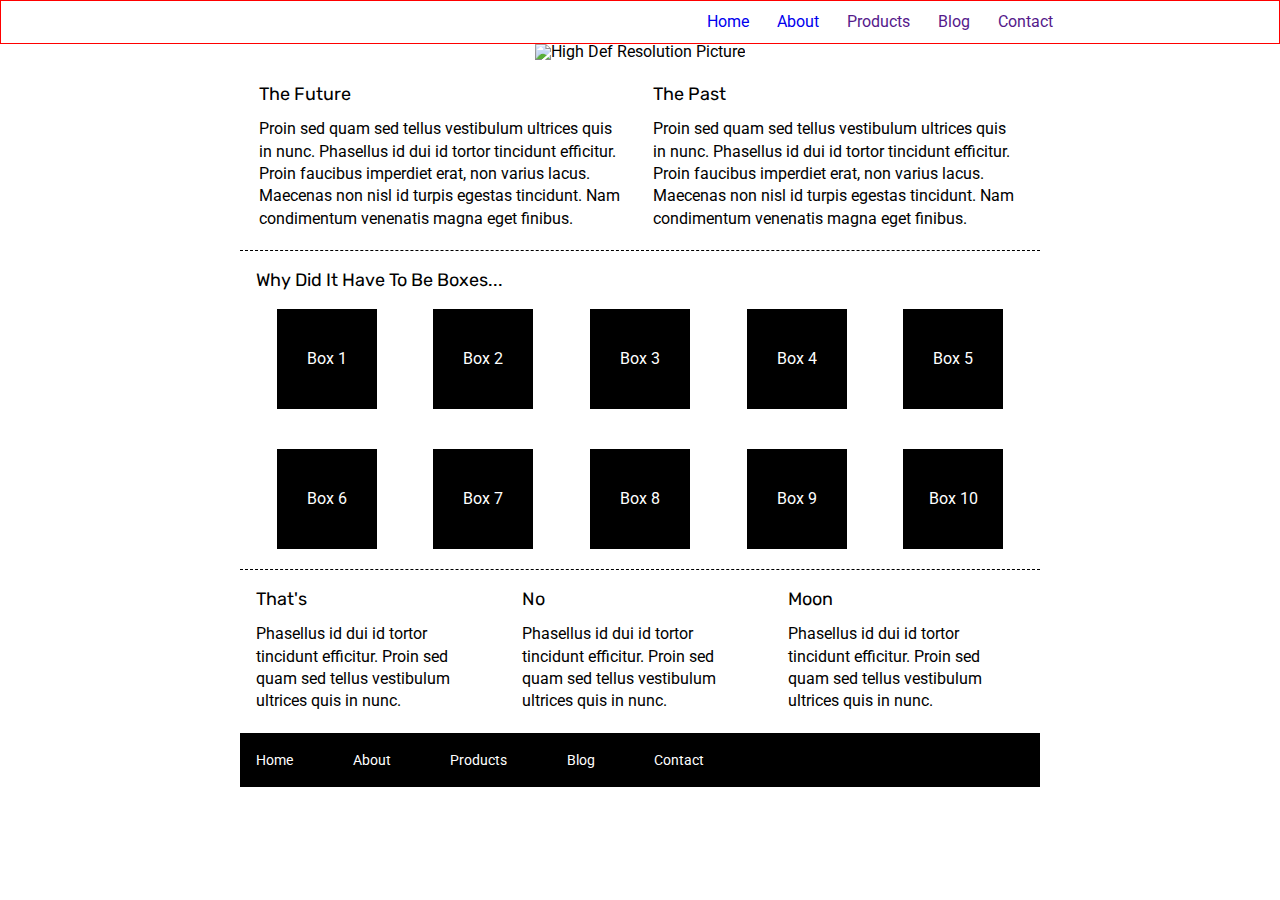
==== index.html @ b17a4ecc "First Commit" ====
<!doctype html>

<html lang="en">
<head>
  <meta charset="utf-8">

  <title>Sprint Challenge - Home</title>

  <link href="https://fonts.googleapis.com/css?family=Roboto|Rubik" rel="stylesheet">
  <link rel="stylesheet" href="css/index.css">

</head>
<header class="header-container">
    <nav class="nav-container">
        <div class="top-left-nav">
            <img src="/img/lambda-black.png" alt="">
        </div>
        <div class="top-right-nav">
            <a href="/index.html">Home</a>
            <a href="/about.html">About</a>
            <a href="">Products</a>
            <a href="">Blog</a>
            <a href="">Contact</a>
        </div>
    </nav>
    <div class="background-container">
        <img src="/img/jumbo.jpg" alt="High Def Resolution Picture">
    </div>
</header>
<body>
    <div class="container">
        <section class="top-content">
            <div class="text-container">
                <h2>The Future</h2>
                <p>Proin sed quam sed tellus vestibulum ultrices quis in nunc. Phasellus id dui id tortor tincidunt efficitur. Proin faucibus imperdiet erat, non varius lacus. Maecenas non nisl id turpis egestas tincidunt. Nam condimentum venenatis magna eget finibus.</p>
            </div>
            <div class="text-container">
                <h2>The Past</h2>
                <p>Proin sed quam sed tellus vestibulum ultrices quis in nunc. Phasellus id dui id tortor tincidunt efficitur. Proin faucibus imperdiet erat, non varius lacus. Maecenas non nisl id turpis egestas tincidunt. Nam condimentum venenatis magna eget finibus.</p>
            </div>
        </section>
        
        <section class="middle-content">
        
            <h2>Why Did It Have To Be Boxes...</h2>
            
            <div class="boxes">
                <div class="box">Box 1</div>
                <div class="box">Box 2</div>
                <div class="box">Box 3</div>
                <div class="box">Box 4</div>
                <div class="box">Box 5</div>
                <div class="box">Box 6</div>
                <div class="box">Box 7</div>
                <div class="box">Box 8</div>
                <div class="box">Box 9</div>
                <div class="box">Box 10</div>
            </div>
        
        </section>

        <section class="bottom-content">

            <div class="text-container">
                <h2>That's</h2>
                <p>Phasellus id dui id tortor tincidunt efficitur. Proin sed quam sed tellus vestibulum ultrices quis in nunc.</p>
            </div>
            <div class="text-container">
                <h2>No</h2>
                <p>Phasellus id dui id tortor tincidunt efficitur. Proin sed quam sed tellus vestibulum ultrices quis in nunc.</p>
            </div>
            <div class="text-container">
                <h2>Moon</h2>
                <p>Phasellus id dui id tortor tincidunt efficitur. Proin sed quam sed tellus vestibulum ultrices quis in nunc.</p>
            </div>

        </section>
        
        <footer>
            <nav>
                <a href="#">Home</a>
                <a href="#">About</a>
                <a href="#">Products</a>
                <a href="#">Blog</a>
                <a href="#">Contact</a>
            </nav>
        </footer>
    </div><!-- container -->        
</body>
</html>
---- css/index.css ----
/* http://meyerweb.com/eric/tools/css/reset/ 
   v2.0 | 20110126
   License: none (public domain)
*/

html, body, div, span, applet, object, iframe,
h1, h2, h3, h4, h5, h6, p, blockquote, pre,
a, abbr, acronym, address, big, cite, code,
del, dfn, em, img, ins, kbd, q, s, samp,
small, strike, strong, sub, sup, tt, var,
b, u, i, center,
dl, dt, dd, ol, ul, li,
fieldset, form, label, legend,
table, caption, tbody, tfoot, thead, tr, th, td,
article, aside, canvas, details, embed, 
figure, figcaption, footer, header, hgroup, 
menu, nav, output, ruby, section, summary,
time, mark, audio, video {
	margin: 0;
	padding: 0;
	border: 0;
	font-size: 100%;
	font: inherit;
	vertical-align: baseline;
}
/* HTML5 display-role reset for older browsers */
article, aside, details, figcaption, figure, 
footer, header, hgroup, menu, nav, section {
	display: block;
}
body {
	line-height: 1;
}
ol, ul {
	list-style: none;
}
blockquote, q {
	quotes: none;
}
blockquote:before, blockquote:after,
q:before, q:after {
	content: '';
	content: none;
}
table {
	border-collapse: collapse;
	border-spacing: 0;
}
/* General Styles Goes Here */

* {
    box-sizing: border-box;
    max-width: 100%;
}

html, body {
    height: 100%;
    font-family: 'Roboto', sans-serif;
}

h1, h2, h3, h4, h5 {
    font-size: 18px;
    margin-bottom: 15px;
    font-family: 'Rubik', sans-serif;
}

p {
    line-height: 1.4;
}

/* Header Styles Goes Here */
.nav-container {
    display:flex;
    justify-content: space-evenly;
    align-items: center;
    padding: 1%;
    border: 1px solid red;
}

.top-left-nav {
    display:flex;
}

.top-right-nav {
    display: flex;
}

.top-right-nav a {
    padding: 0 6%;
    text-decoration: none;
}

header .background-container{
    display:flex;
    justify-content:center;
    margin-bottom: 2%;
}
/* First Section Styles Goes Here */

.container {
    width: 800px;
    margin: 0 auto;
}

.top-content {
    display: flex;
    flex-wrap: wrap;
    justify-content: space-evenly;
    margin-bottom: 20px;
    border-bottom: 1px dashed black;
}

.top-content .text-container {
    width: 48%;
    padding: 0 1%;
    padding-bottom: 20px;  
}

.middle-content {
    margin-bottom: 20px;
    border-bottom: 1px dashed black;
}

.middle-content h2 {
    padding: 0 2%;
    margin-bottom: 0;
}

.middle-content .boxes {
    display: flex;
    flex-wrap: wrap;
    justify-content: space-evenly;
}

.middle-content .boxes .box {
    width: 12.5%;
    height: 100px;
    background: black;
    margin: 20px 2.5%;
    color: white;
    display: flex;
    align-items: center;
    justify-content: center;
}

.bottom-content {
    display: flex;
    margin: 0 2% 20px;
    justify-content: space-around;
}

.bottom-content .text-container {
    padding-right: 4%;
}

.bottom-content .text-container:last-child {
    padding-right: 0;
}

footer {
    width: 100%;
    background: black;
}

footer nav {
    width: 60%;
    display: flex;
    justify-content: space-between;
    align-items: center;
    padding: 20px 2%;
    font-size: 14px;
}

footer nav a {
    color: white;
    text-decoration: none;
}
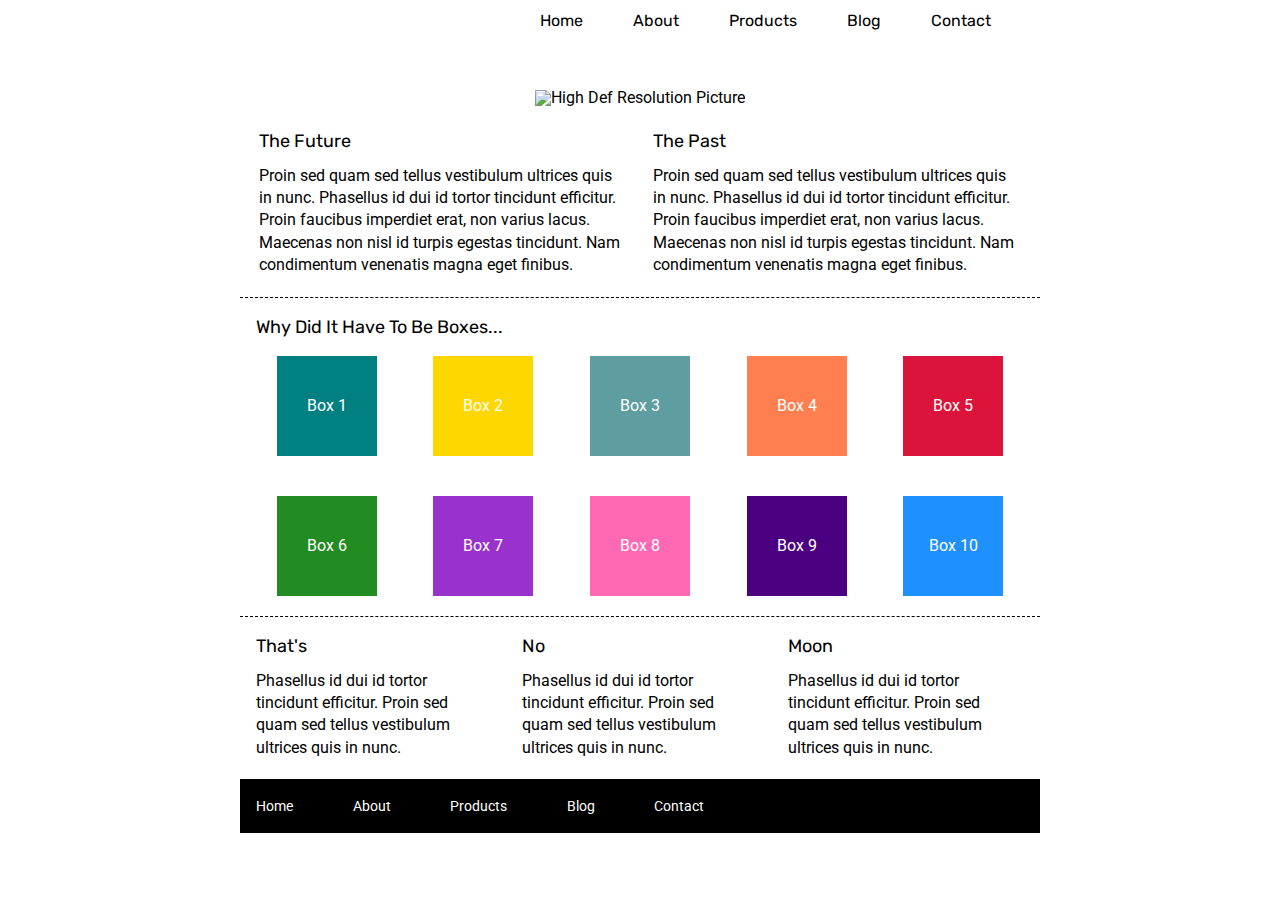
==== commit a5bbc848: "added changes to header and image background" ====
--- a/index.html
+++ b/index.html
@@ -45,16 +45,16 @@
             <h2>Why Did It Have To Be Boxes...</h2>
             
             <div class="boxes">
-                <div class="box">Box 1</div>
-                <div class="box">Box 2</div>
-                <div class="box">Box 3</div>
-                <div class="box">Box 4</div>
-                <div class="box">Box 5</div>
-                <div class="box">Box 6</div>
-                <div class="box">Box 7</div>
-                <div class="box">Box 8</div>
-                <div class="box">Box 9</div>
-                <div class="box">Box 10</div>
+                <div class="box box-1">Box 1</div>
+                <div class="box box-2">Box 2</div>
+                <div class="box box-3">Box 3</div>
+                <div class="box box-4">Box 4</div>
+                <div class="box box-5">Box 5</div>
+                <div class="box box-6">Box 6</div>
+                <div class="box box-7">Box 7</div>
+                <div class="box box-8">Box 8</div>
+                <div class="box box-9">Box 9</div>
+                <div class="box box-10">Box 10</div>
             </div>
         
         </section>
--- a/css/index.css
+++ b/css/index.css
@@ -70,24 +70,29 @@
 
 /* Header Styles Goes Here */
 .nav-container {
+    height:10vh;
     display:flex;
-    justify-content: space-evenly;
-    align-items: center;
+    justify-content: center;
+    align-items: baseline;
     padding: 1%;
-    border: 1px solid red;
 }
 
 .top-left-nav {
+    padding-left: 0;
     display:flex;
+    
 }
 
 .top-right-nav {
     display: flex;
+
+    font-family: 'Rubik', sans-serif;
 }
 
 .top-right-nav a {
-    padding: 0 6%;
+    padding: 0 10%;
     text-decoration: none;
+    color: #000;
 }
 
 header .background-container{
@@ -95,6 +100,7 @@
     justify-content:center;
     margin-bottom: 2%;
 }
+
 /* First Section Styles Goes Here */
 
 .container {
@@ -143,6 +149,46 @@
     justify-content: center;
 }
 
+.middle-content .boxes .box-1 {
+    background-color:teal;
+}
+
+.middle-content .boxes .box-2 {
+    background-color:gold;
+}
+
+.middle-content .boxes .box-3 {
+    background-color:cadetblue;
+}
+
+.middle-content .boxes .box-4 {
+    background-color:coral;
+}
+
+.middle-content .boxes .box-5 {
+    background-color:crimson;
+}
+
+.middle-content .boxes .box-6 {
+    background-color:forestgreen;
+}
+
+.middle-content .boxes .box-7 {
+    background-color:darkorchid;
+}
+
+.middle-content .boxes .box-8 {
+    background-color:hotpink;
+}
+
+.middle-content .boxes .box-9 {
+    background-color:indigo;
+}
+
+.middle-content .boxes .box-10 {
+    background-color:dodgerblue;
+}
+
 .bottom-content {
     display: flex;
     margin: 0 2% 20px;
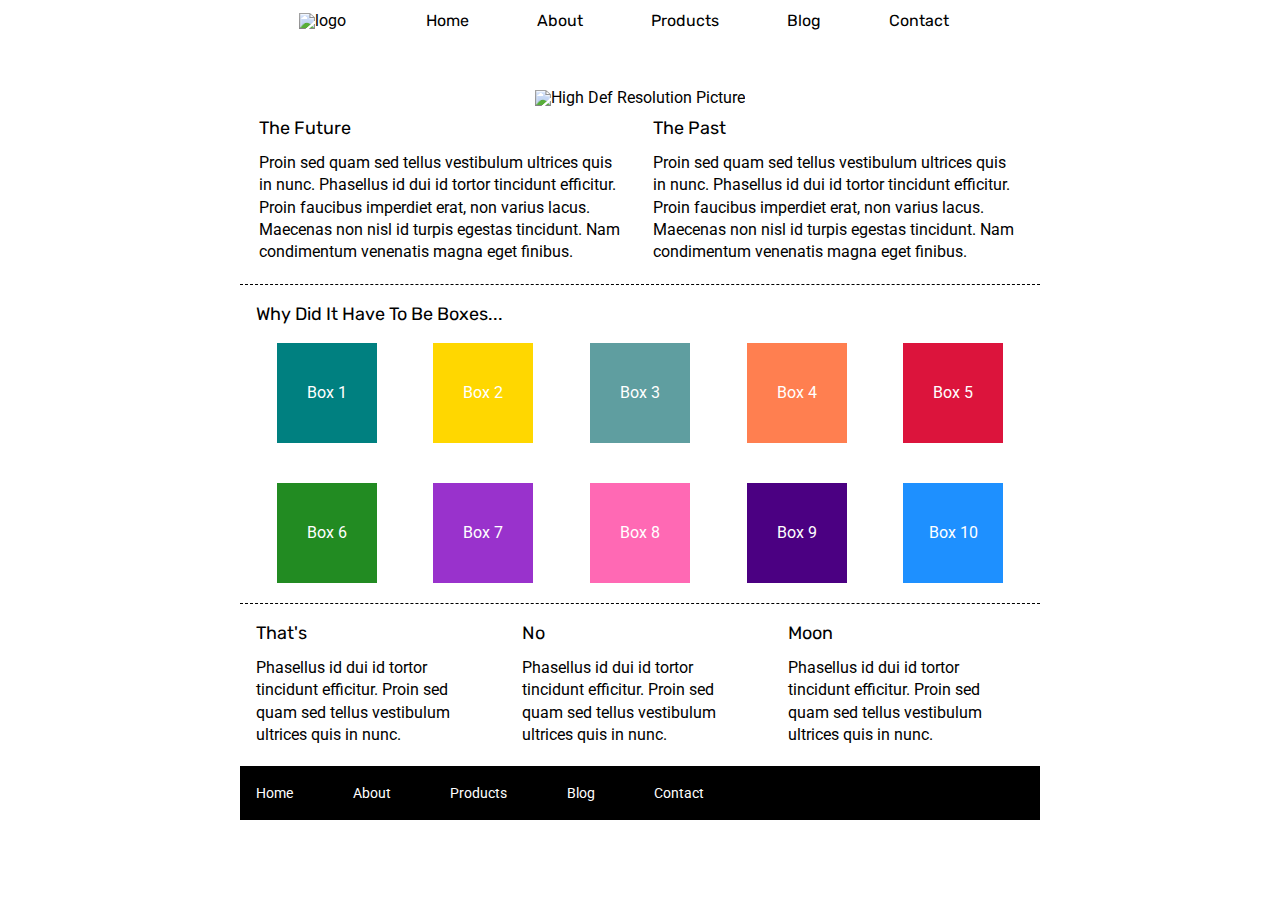
==== commit 85db0bb3: "finished my homepage and now moving onto the about page." ====
--- a/index.html
+++ b/index.html
@@ -13,7 +13,7 @@
 <header class="header-container">
     <nav class="nav-container">
         <div class="top-left-nav">
-            <img src="/img/lambda-black.png" alt="">
+            <img src="/img/lambda-black.png" alt="logo">
         </div>
         <div class="top-right-nav">
             <a href="/index.html">Home</a>
@@ -23,7 +23,7 @@
             <a href="">Contact</a>
         </div>
     </nav>
-    <div class="background-container">
+    <div class="background-image-container">
         <img src="/img/jumbo.jpg" alt="High Def Resolution Picture">
     </div>
 </header>
--- a/css/index.css
+++ b/css/index.css
@@ -69,36 +69,33 @@
 }
 
 /* Header Styles Goes Here */
+
 .nav-container {
     height:10vh;
     display:flex;
     justify-content: center;
     align-items: baseline;
-    padding: 1%;
-}
-
-.top-left-nav {
-    padding-left: 0;
-    display:flex;
-    
+    padding:1% 0 4%;
+}
+
+.top-left-nav img {
+    margin-right: 3rem;
 }
 
 .top-right-nav {
-    display: flex;
-
     font-family: 'Rubik', sans-serif;
 }
 
 .top-right-nav a {
-    padding: 0 10%;
+    padding: 0 2rem;
     text-decoration: none;
     color: #000;
 }
 
-header .background-container{
+header .background-image-container{
     display:flex;
     justify-content:center;
-    margin-bottom: 2%;
+    margin-bottom: 1%;
 }
 
 /* First Section Styles Goes Here */
